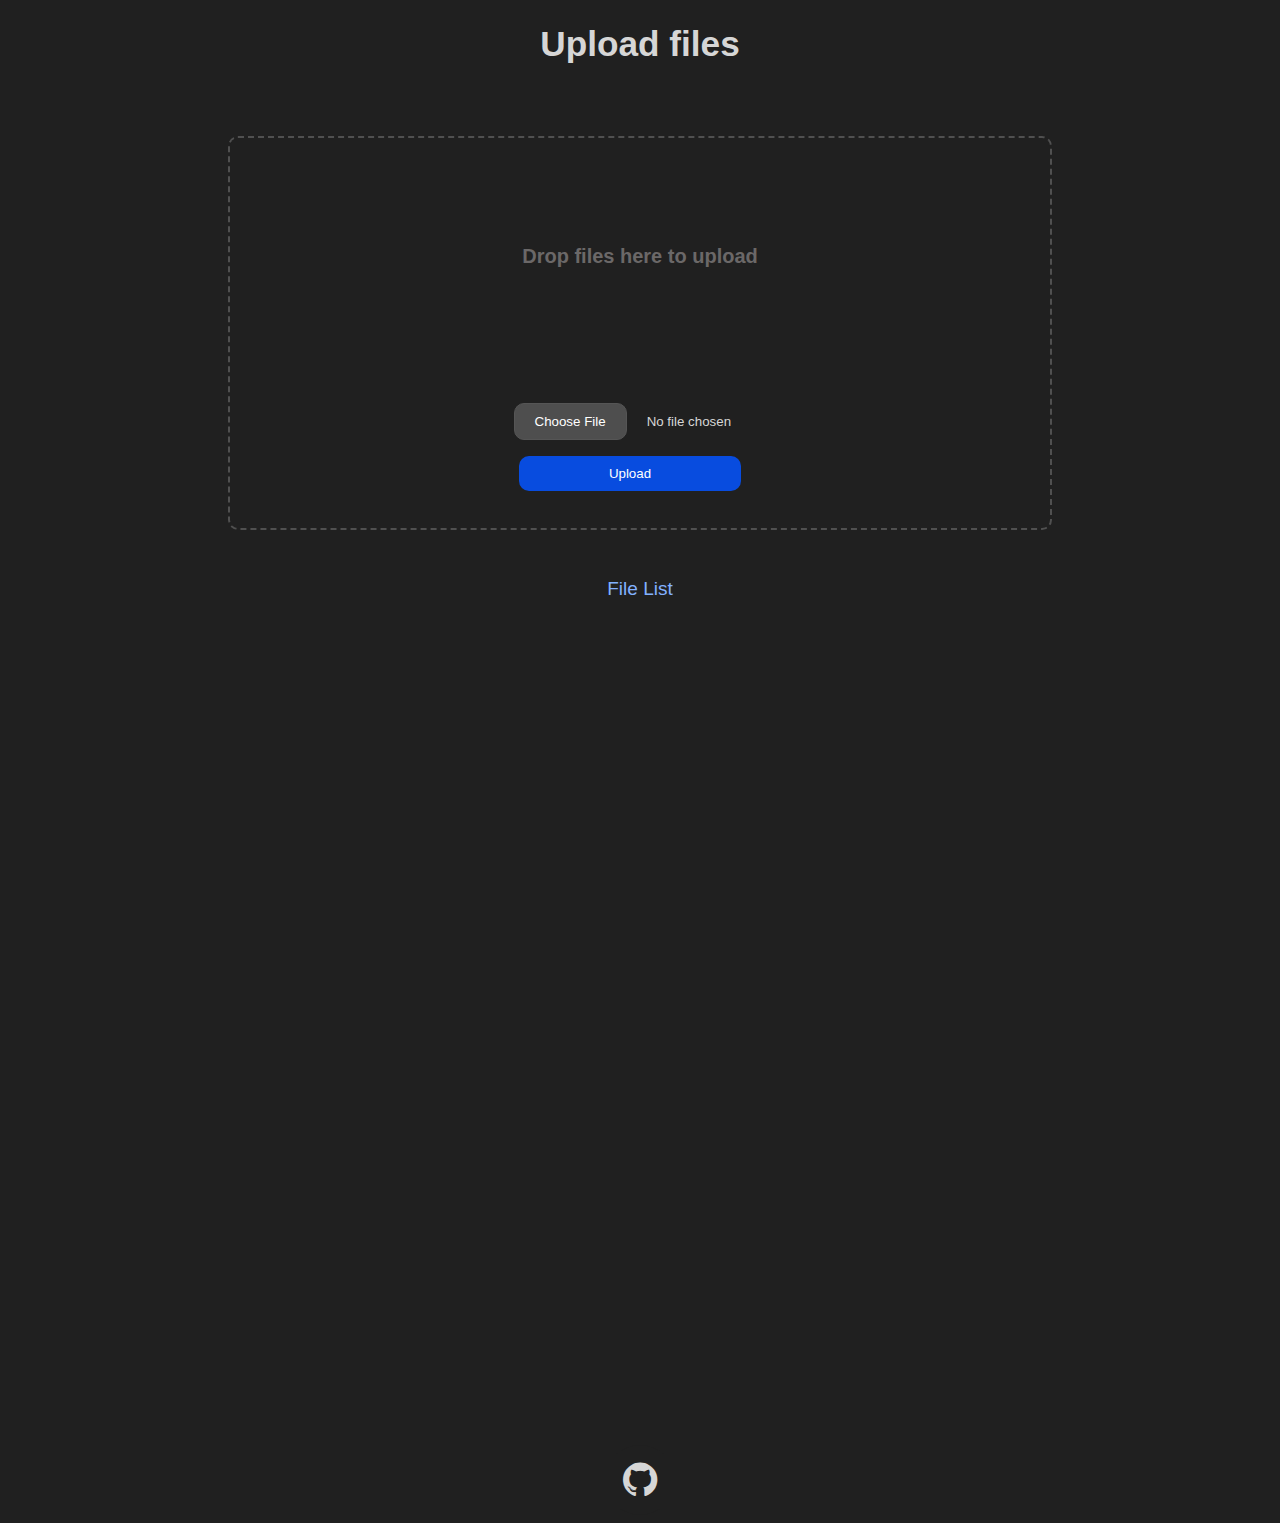
==== static/index.html @ b54b5fd0 "create from 2 parts" ====
<!doctype html>
<!--<link rel="stylesheet" href="assets/css/style.css">-->
<link rel="stylesheet" url_for('static', filename='static/assets/css/style.css' )>
<style>
  body {
    background-color: #202020;
    font-family: sans-serif;
    font-size: 14px;
    color: rgb(214, 214, 214);
  }
</style>
<title>Upload your files</title>
<center>
  <div class="header-title-bar">
    <h1>Upload files</h1>
    <style>
      .header-title-bar {
        height: 6rem;
        background-color: #202020;
        font-size: 1.1rem

      }
    </style>
  </div>

  <head>
    <br>

    <style>
      /* Style for the drag and drop box */
      #drag-and-drop-box {
        position: relative;
        display: flex;
        gap: 10px;
        flex-direction: column;
        justify-content: center;
        align-items: center;
        height: 350px;
        width: 780px;
        padding: 20px;
        border-radius: 10px;
        border: 2px dashed rgb(80, 80, 80);
        color: rgb(214, 214, 214);
        cursor: pointer;
        transition: background .2s ease-in-out, border .2s ease-in-out;
      }

      #drag-and-drop-box:hover {
        background: rgb(58, 58, 58);
        border-color: rgb(29, 29, 29);
      }

      #drag-and-drop-box:hover #drag-and-drop-h1 {
        color: #111;
      }

      #drag-and-drop-h1 {
        color: #444;
        font-size: 20px;
        font-weight: bold;
        text-align: center;
        transition: color .2s ease-in-out;
      }
    </style>
  </head>

  <body>
    <div id="drag-and-drop-box">

      <br>
      <style>
        #drag-and-drop-h1 {
          color: rgb(107, 104, 104);
        }
      </style><br><br>
      <h1 id="drag-and-drop-h1">Drop files here to upload</h1>
      <form action="/" method="POST" enctype="multipart/form-data">
        <br><br><br><br><br><br><br>

        <head>
          <input type="file" name="file" id="file">
          <style>
            input[type=file]::file-selector-button {
              margin-right: 20px;
              border: 1px solid #555;
              background: rgb(78, 78, 78);
              padding: 10px 20px;
              border-radius: 10px;
              color: #fff;
              cursor: pointer;
              transition: background .2s ease-in-out;

            }

            input[type=file]::file-selector-button:hover {
              background: rgb(161, 161, 161);
            }
          </style>
        </head>
        <br><br>
        <input type="submit" value="Upload" id="Upload" class="submit-btn">
        <style>
          .submit-btn {
            margin-right: 20px;
            border: none;
            background: #084cdf;
            padding: 10px 90px;
            border-radius: 10px;
            color: rgb(255, 255, 255);
            cursor: pointer;
            transition: background .2s ease-in-out;
          }

          .submit-btn:hover {
            background: #0d45a5;
          }
        </style>
      </form>
    </div><br><br><br>
    <div>
      <a href="/list" class="dl">File List</a>
    </div>
    <style>
      .dl {
        color: #82b1ff;
        text-decoration: none;
        font-size: 19px;
        font-family: "Segoe UI Semibold", "Helvetica Neue", Helvetica, Arial, sans-serif;
      }

      .dl:hover {
        color: rgb(255, 255, 255);
        text-decoration: underline;
      }
    </style>
    <div style="line-height:3000%"><br><br>
      <meta name="viewport" content="width=device-width, initial-scale=1">
      <link rel="stylesheet" href="https://cdnjs.cloudflare.com/ajax/libs/font-awesome/4.7.0/css/font-awesome.min.css">
      <style>
        .fa {
          padding: 15px;
          font-size: 40px;
          height: 40px;
          width: 40px;
          text-align: center;
          text-decoration: none;
          margin: 5px 2px;
          border-radius: 50px;
          display: flex;
          justify-content: center;
          align-items: center;
        }

        .fa:hover {
          opacity: 0.7;
        }

        .fa-github {
          background: #202020;
          color: rgb(214, 214, 214);
        }
      </style>
      <a href="https://github.com/Seunghoon0326" class="fa fa-github"></a>
    </div>
    <script src="assets/js/index.js"></script>
    <!--<script src="{{ url_for('static', filename='assets/js/index.js') }}"></script>-->
  </body>


</center>
---- static/assets/css/style.css ----
.submit-btn {
  margin-right: 20px;
  border: none;
  background: #474747;
  padding: 10px 90px;
  border-radius: 10px;
  color: #fff;
  cursor: pointer;
  transition: background .2s ease-in-out;
}

.submit-btn:hover {
  background: #a5a5a5;
}
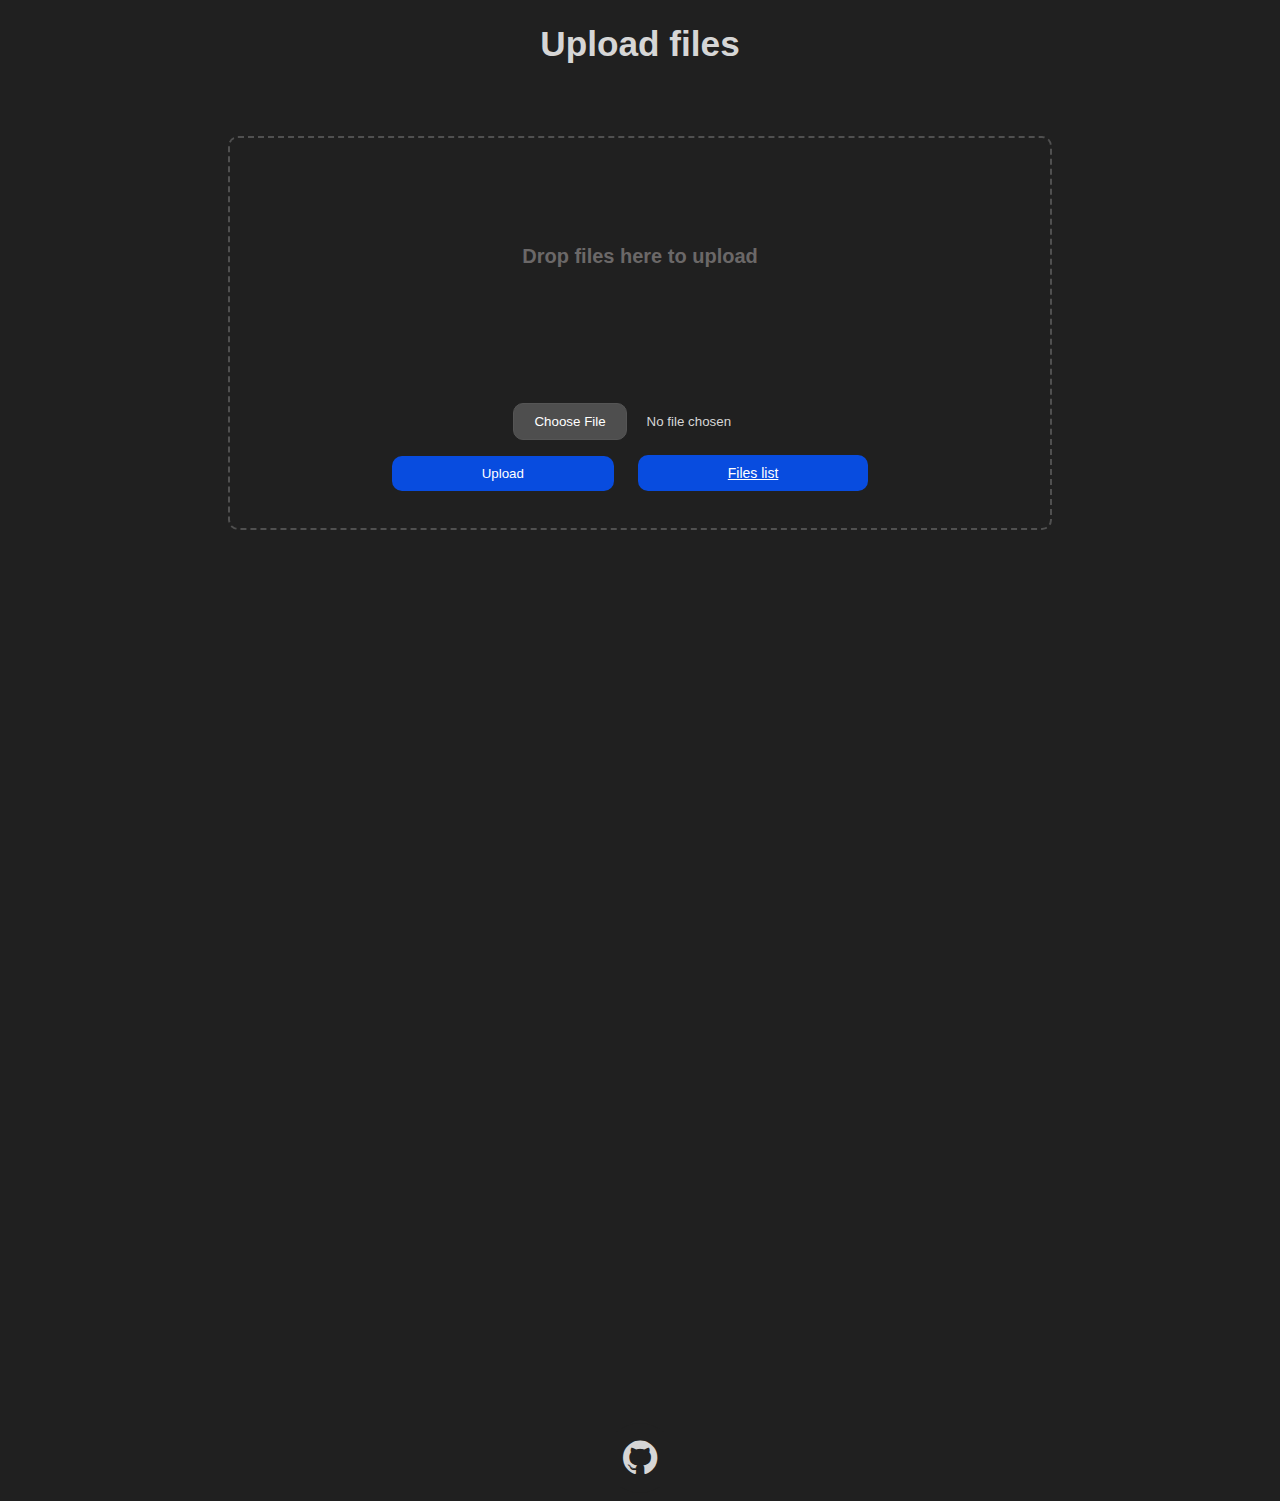
==== commit ef683ba9: "fix" ====
--- a/static/index.html
+++ b/static/index.html
@@ -62,6 +62,18 @@
         transition: color .2s ease-in-out;
       }
     </style>
+
+    <title>Кнопка</title>
+    <style>
+     .btn {
+      display: inline-block; /* Строчно-блочный элемент */
+      background: #8C959D; /* Серый цвет фона */
+      color: #fff; /* Белый цвет текста */
+      padding: 1rem 1.5rem; /* Поля вокруг текста */
+      text-decoration: none; /* Убираем подчёркивание */
+      border-radius: 3px; /* Скругляем уголки */
+     }
+    </style>
   </head>
 
   <body>
@@ -115,11 +127,9 @@
             background: #0d45a5;
           }
         </style>
+        <a href="/list" class="submit-btn">  Files list </a>
       </form>
     </div><br><br><br>
-    <div>
-      <a href="/list" class="dl">File List</a>
-    </div>
     <style>
       .dl {
         color: #82b1ff;
